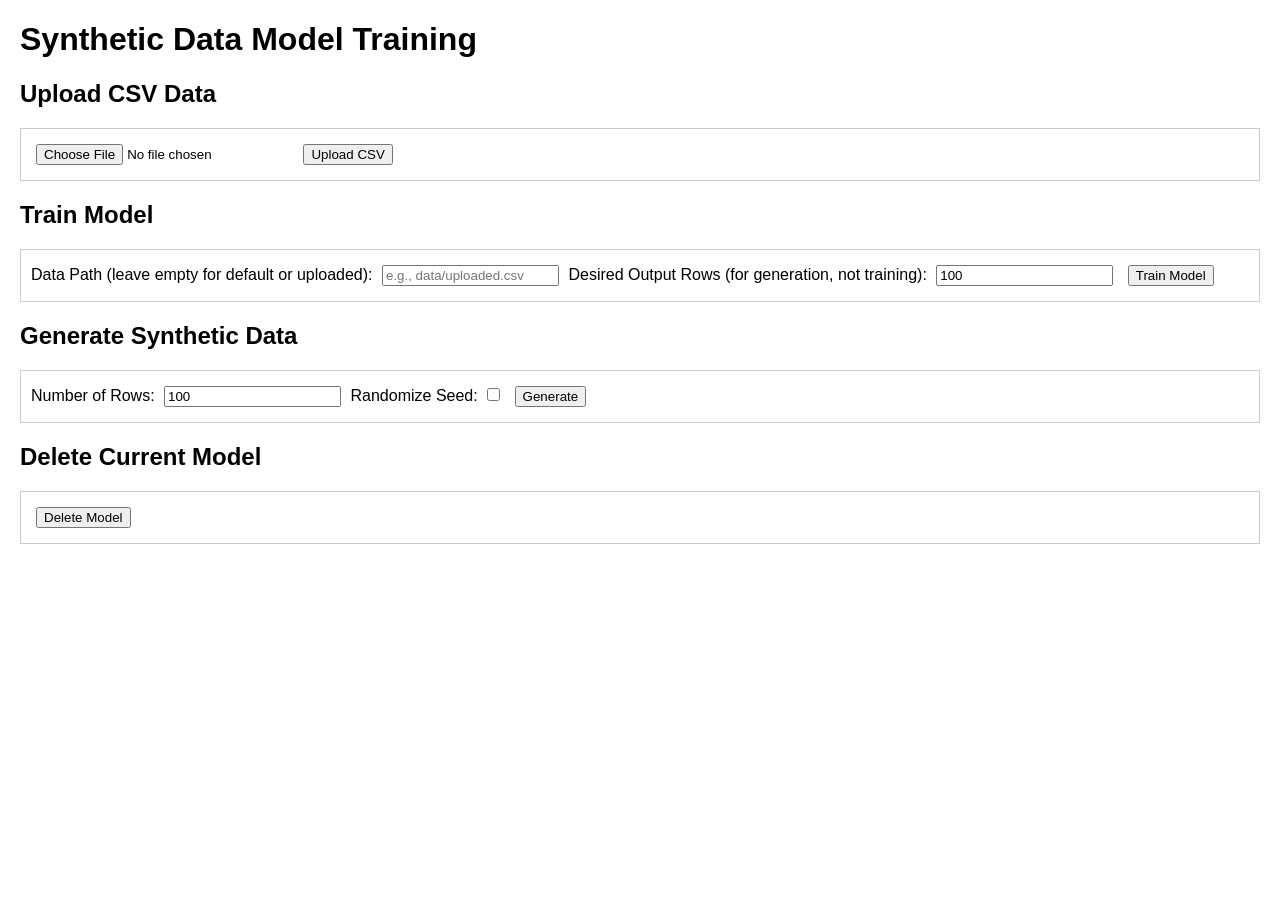
==== synthetic-data-service/static/index.html @ cf42f37c "added pyhton syntheic data service which is abel to train models to generate synthethic data based o" ====
<!DOCTYPE html>
<html lang="en">
<head>
    <meta charset="UTF-8">
    <meta name="viewport" content="width=device-width, initial-scale=1.0">
    <title>Synthetic Data Model Training</title>
    <style>
        body { font-family: Arial, sans-serif; margin: 20px; }
        form { margin-bottom: 20px; padding: 10px; border: 1px solid #ccc; }
        input, button { margin: 5px; }
        #status { margin-top: 20px; }
    </style>
</head>
<body>
    <h1>Synthetic Data Model Training</h1>

    <h2>Upload CSV Data</h2>
    <form id="uploadForm" enctype="multipart/form-data">
        <input type="file" name="file" accept=".csv" required>
        <button type="submit">Upload CSV</button>
    </form>

    <h2>Train Model</h2>
    <form id="trainForm">
        <label>Data Path (leave empty for default or uploaded):</label>
        <input type="text" name="data_path" placeholder="e.g., data/uploaded.csv">
        <label>Desired Output Rows (for generation, not training):</label>
        <input type="number" name="num_rows" value="100" min="1">
        <button type="submit">Train Model</button>
    </form>

    <h2>Generate Synthetic Data</h2>
    <form id="generateForm">
        <label>Number of Rows:</label>
        <input type="number" name="num_rows" value="100" min="1" required>
        <label>Randomize Seed:</label>
        <input type="checkbox" name="randomize_seed">
        <button type="submit">Generate</button>
    </form>
    <div id="downloadLink" style="margin-top: 10px;"></div>
    <pre id="generatedData"></pre>

    <h2>Delete Current Model</h2>
    <form id="deleteForm">
        <button type="submit">Delete Model</button>
    </form>

    <div id="status"></div>

    <script>
        const api = async (path, options = {}) => {
            const response = await fetch(path, options);
            if (!response.ok) throw new Error(await response.text());
            return response.json();
        };

        document.getElementById('uploadForm').addEventListener('submit', async (e) => {
            e.preventDefault();
            const formData = new FormData(e.target);
            try {
                const result = await fetch('/upload', { method: 'POST', body: formData });
                const data = await result.json();
                document.getElementById('status').textContent = JSON.stringify(data, null, 2);
            } catch (error) {
                document.getElementById('status').textContent = 'Error: ' + error.message;
            }
        });

        document.getElementById('trainForm').addEventListener('submit', async (e) => {
            e.preventDefault();
            const formData = new FormData(e.target);
            const payload = {
                data_path: formData.get('data_path') || null,
                save_model: true
            };
            try {
                const result = await api('/train', {
                    method: 'POST',
                    headers: { 'Content-Type': 'application/json' },
                    body: JSON.stringify(payload)
                });
                document.getElementById('status').textContent = JSON.stringify(result, null, 2);
            } catch (error) {
                document.getElementById('status').textContent = 'Error: ' + error.message;
            }
        });

        document.getElementById('generateForm').addEventListener('submit', async (e) => {
            e.preventDefault();
            const formData = new FormData(e.target);
            const payload = {
                num_rows: parseInt(formData.get('num_rows')),
                randomize_seed: formData.has('randomize_seed')
            };
            try {
                const result = await api('/generate', {
                    method: 'POST',
                    headers: { 'Content-Type': 'application/json' },
                    body: JSON.stringify(payload)
                });
                document.getElementById('generatedData').textContent = JSON.stringify(result.data, null, 2);
                document.getElementById('downloadLink').innerHTML = `<a href="/download/${result.filename}" target="_blank">Download JSON: ${result.filename}</a>`;
                document.getElementById('status').textContent = 'Generated successfully';
            } catch (error) {
                document.getElementById('status').textContent = 'Error: ' + error.message;
            }
        });

        document.getElementById('deleteForm').addEventListener('submit', async (e) => {
            e.preventDefault();
            try {
                const result = await api('/delete', { method: 'POST' });
                document.getElementById('status').textContent = JSON.stringify(result, null, 2);
            } catch (error) {
                document.getElementById('status').textContent = 'Error: ' + error.message;
            }
        });
    </script>
</body>
</html>
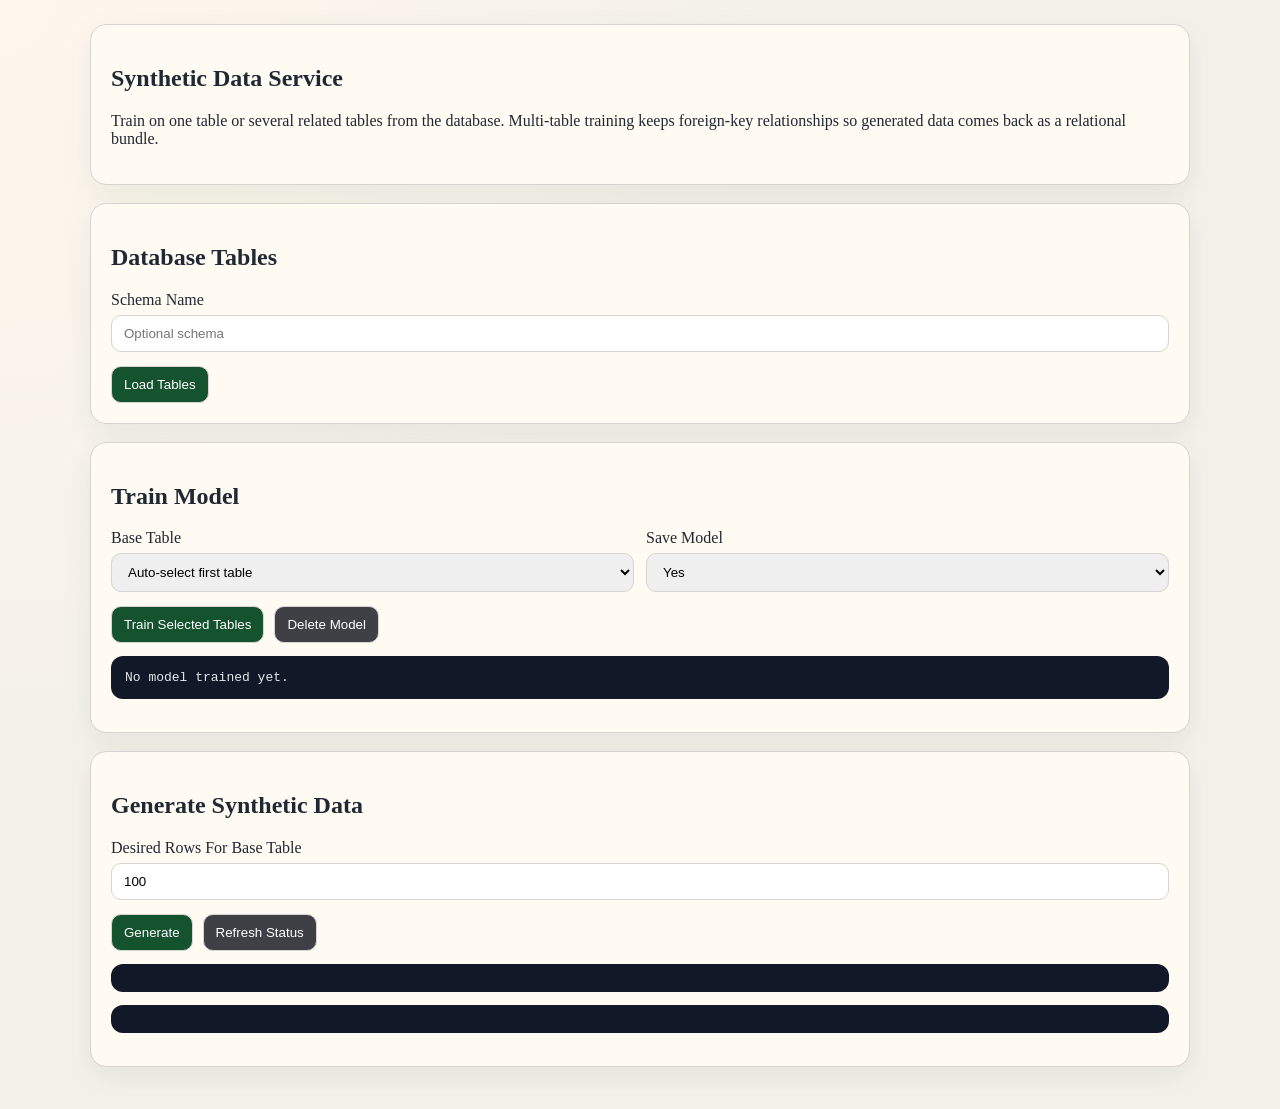
==== commit db6d6d5b: "multi table support added - porblem with total computation. Question if it is even needed...." ====
--- a/synthetic-data-service/static/index.html
+++ b/synthetic-data-service/static/index.html
@@ -3,118 +3,276 @@
 <head>
     <meta charset="UTF-8">
     <meta name="viewport" content="width=device-width, initial-scale=1.0">
-    <title>Synthetic Data Model Training</title>
+    <title>Synthetic Data Service</title>
     <style>
-        body { font-family: Arial, sans-serif; margin: 20px; }
-        form { margin-bottom: 20px; padding: 10px; border: 1px solid #ccc; }
-        input, button { margin: 5px; }
-        #status { margin-top: 20px; }
+        :root {
+            --bg: #f4f1ea;
+            --panel: #fffaf2;
+            --ink: #1f2933;
+            --accent: #14532d;
+            --line: #d6d3d1;
+        }
+        body {
+            margin: 0;
+            font-family: Georgia, "Times New Roman", serif;
+            background: radial-gradient(circle at top left, #fff7ed, var(--bg) 45%);
+            color: var(--ink);
+        }
+        main {
+            max-width: 1100px;
+            margin: 0 auto;
+            padding: 24px;
+        }
+        .panel {
+            background: var(--panel);
+            border: 1px solid var(--line);
+            border-radius: 16px;
+            padding: 20px;
+            margin-bottom: 18px;
+            box-shadow: 0 10px 30px rgba(20, 83, 45, 0.08);
+        }
+        .grid {
+            display: grid;
+            grid-template-columns: repeat(auto-fit, minmax(220px, 1fr));
+            gap: 12px;
+        }
+        label {
+            display: block;
+            margin-bottom: 8px;
+        }
+        input, button, select {
+            width: 100%;
+            box-sizing: border-box;
+            padding: 10px 12px;
+            margin-top: 6px;
+            border: 1px solid var(--line);
+            border-radius: 10px;
+        }
+        button {
+            background: var(--accent);
+            color: white;
+            cursor: pointer;
+        }
+        button.secondary {
+            background: #3f3f46;
+        }
+        .actions {
+            display: flex;
+            gap: 10px;
+            flex-wrap: wrap;
+        }
+        .actions button {
+            width: auto;
+        }
+        .table-list {
+            columns: 2;
+        }
+        pre {
+            white-space: pre-wrap;
+            word-break: break-word;
+            background: #111827;
+            color: #e5e7eb;
+            padding: 14px;
+            border-radius: 12px;
+            overflow: auto;
+        }
+        @media (max-width: 700px) {
+            .table-list {
+                columns: 1;
+            }
+        }
     </style>
 </head>
 <body>
-    <h1>Synthetic Data Model Training</h1>
-
-    <h2>Upload CSV Data</h2>
-    <form id="uploadForm" enctype="multipart/form-data">
-        <input type="file" name="file" accept=".csv" required>
-        <button type="submit">Upload CSV</button>
-    </form>
-
-    <h2>Train Model</h2>
-    <form id="trainForm">
-        <label>Data Path (leave empty for default or uploaded):</label>
-        <input type="text" name="data_path" placeholder="e.g., data/uploaded.csv">
-        <label>Desired Output Rows (for generation, not training):</label>
-        <input type="number" name="num_rows" value="100" min="1">
-        <button type="submit">Train Model</button>
-    </form>
-
-    <h2>Generate Synthetic Data</h2>
-    <form id="generateForm">
-        <label>Number of Rows:</label>
-        <input type="number" name="num_rows" value="100" min="1" required>
-        <label>Randomize Seed:</label>
-        <input type="checkbox" name="randomize_seed">
-        <button type="submit">Generate</button>
-    </form>
-    <div id="downloadLink" style="margin-top: 10px;"></div>
-    <pre id="generatedData"></pre>
-
-    <h2>Delete Current Model</h2>
-    <form id="deleteForm">
-        <button type="submit">Delete Model</button>
-    </form>
-
-    <div id="status"></div>
-
-    <script>
-        const api = async (path, options = {}) => {
-            const response = await fetch(path, options);
-            if (!response.ok) throw new Error(await response.text());
-            return response.json();
-        };
-
-        document.getElementById('uploadForm').addEventListener('submit', async (e) => {
-            e.preventDefault();
-            const formData = new FormData(e.target);
-            try {
-                const result = await fetch('/upload', { method: 'POST', body: formData });
-                const data = await result.json();
-                document.getElementById('status').textContent = JSON.stringify(data, null, 2);
-            } catch (error) {
-                document.getElementById('status').textContent = 'Error: ' + error.message;
-            }
-        });
-
-        document.getElementById('trainForm').addEventListener('submit', async (e) => {
-            e.preventDefault();
-            const formData = new FormData(e.target);
-            const payload = {
-                data_path: formData.get('data_path') || null,
-                save_model: true
-            };
-            try {
-                const result = await api('/train', {
-                    method: 'POST',
-                    headers: { 'Content-Type': 'application/json' },
-                    body: JSON.stringify(payload)
-                });
-                document.getElementById('status').textContent = JSON.stringify(result, null, 2);
-            } catch (error) {
-                document.getElementById('status').textContent = 'Error: ' + error.message;
-            }
-        });
-
-        document.getElementById('generateForm').addEventListener('submit', async (e) => {
-            e.preventDefault();
-            const formData = new FormData(e.target);
-            const payload = {
-                num_rows: parseInt(formData.get('num_rows')),
-                randomize_seed: formData.has('randomize_seed')
-            };
-            try {
-                const result = await api('/generate', {
-                    method: 'POST',
-                    headers: { 'Content-Type': 'application/json' },
-                    body: JSON.stringify(payload)
-                });
-                document.getElementById('generatedData').textContent = JSON.stringify(result.data, null, 2);
-                document.getElementById('downloadLink').innerHTML = `<a href="/download/${result.filename}" target="_blank">Download JSON: ${result.filename}</a>`;
-                document.getElementById('status').textContent = 'Generated successfully';
-            } catch (error) {
-                document.getElementById('status').textContent = 'Error: ' + error.message;
-            }
-        });
-
-        document.getElementById('deleteForm').addEventListener('submit', async (e) => {
-            e.preventDefault();
-            try {
-                const result = await api('/delete', { method: 'POST' });
-                document.getElementById('status').textContent = JSON.stringify(result, null, 2);
-            } catch (error) {
-                document.getElementById('status').textContent = 'Error: ' + error.message;
-            }
-        });
-    </script>
+<main>
+    <section class="panel">
+        <h1>Synthetic Data Service</h1>
+        <p>
+            Train on one table or several related tables from the database. Multi-table training keeps
+            foreign-key relationships so generated data comes back as a relational bundle.
+        </p>
+    </section>
+
+    <section class="panel">
+        <h2>Database Tables</h2>
+        <div class="grid">
+            <label>
+                Schema Name
+                <input id="schemaName" placeholder="Optional schema">
+            </label>
+        </div>
+        <div class="actions">
+            <button id="listTablesBtn" type="button">Load Tables</button>
+        </div>
+        <div id="tableSelection" class="table-list"></div>
+    </section>
+
+    <section class="panel">
+        <h2>Train Model</h2>
+        <div class="grid">
+            <label>
+                Base Table
+                <select id="baseTableSelect">
+                    <option value="">Auto-select first table</option>
+                </select>
+            </label>
+            <label>
+                Save Model
+                <select id="saveModel">
+                    <option value="true">Yes</option>
+                    <option value="false">No</option>
+                </select>
+            </label>
+        </div>
+        <div class="actions">
+            <button id="trainBtn" type="button">Train Selected Tables</button>
+            <button id="deleteBtn" type="button" class="secondary">Delete Model</button>
+        </div>
+        <pre id="trainStatus">No model trained yet.</pre>
+    </section>
+
+    <section class="panel">
+        <h2>Generate Synthetic Data</h2>
+        <div class="grid">
+            <label>
+                Desired Rows For Base Table
+                <input id="numRows" type="number" min="1" value="100">
+            </label>
+        </div>
+        <div class="actions">
+            <button id="generateBtn" type="button">Generate</button>
+            <button id="statusBtn" type="button" class="secondary">Refresh Status</button>
+        </div>
+        <div id="downloadLink"></div>
+        <pre id="statusBox"></pre>
+        <pre id="generatedData"></pre>
+    </section>
+</main>
+
+<script>
+    const api = async (path, options = {}) => {
+        const response = await fetch(path, {
+            headers: { "Content-Type": "application/json", ...(options.headers || {}) },
+            ...options
+        });
+        const contentType = response.headers.get("content-type") || "";
+        const data = contentType.includes("application/json") ? await response.json() : await response.text();
+        if (!response.ok) {
+            throw new Error(typeof data === "string" ? data : (data.detail || JSON.stringify(data)));
+        }
+        return data;
+    };
+
+    const els = {
+        schemaName: document.getElementById("schemaName"),
+        listTablesBtn: document.getElementById("listTablesBtn"),
+        tableSelection: document.getElementById("tableSelection"),
+        baseTableSelect: document.getElementById("baseTableSelect"),
+        saveModel: document.getElementById("saveModel"),
+        trainBtn: document.getElementById("trainBtn"),
+        deleteBtn: document.getElementById("deleteBtn"),
+        trainStatus: document.getElementById("trainStatus"),
+        numRows: document.getElementById("numRows"),
+        generateBtn: document.getElementById("generateBtn"),
+        statusBtn: document.getElementById("statusBtn"),
+        statusBox: document.getElementById("statusBox"),
+        generatedData: document.getElementById("generatedData"),
+        downloadLink: document.getElementById("downloadLink")
+    };
+
+    function selectedTables() {
+        return Array.from(document.querySelectorAll("#tableSelection input:checked")).map((input) => input.value);
+    }
+
+    function refreshBaseTableOptions(tables) {
+        const current = els.baseTableSelect.value;
+        els.baseTableSelect.innerHTML = '<option value="">Auto-select first table</option>';
+        tables.forEach((table) => {
+            const option = document.createElement("option");
+            option.value = table;
+            option.textContent = table;
+            els.baseTableSelect.appendChild(option);
+        });
+        if (tables.includes(current)) {
+            els.baseTableSelect.value = current;
+        }
+    }
+
+    async function loadTables() {
+        const schemaName = els.schemaName.value.trim();
+        const path = schemaName ? `/tables?schema_name=${encodeURIComponent(schemaName)}` : "/tables";
+        const result = await api(path);
+        const tables = result.tables || [];
+        els.tableSelection.innerHTML = tables.map((table) =>
+            `<label><input type="checkbox" value="${table}"> ${table}</label>`
+        ).join("");
+        refreshBaseTableOptions(tables);
+    }
+
+    async function train() {
+        const tables = selectedTables();
+        if (!tables.length) {
+            throw new Error("Select at least one table for training.");
+        }
+
+        const result = await api("/train", {
+            method: "POST",
+            body: JSON.stringify({
+                table_names: tables,
+                schema_name: els.schemaName.value.trim() || null,
+                base_table: els.baseTableSelect.value || null,
+                save_model: els.saveModel.value === "true"
+            })
+        });
+        els.trainStatus.textContent = JSON.stringify(result, null, 2);
+        await refreshStatus();
+    }
+
+    async function generate() {
+        const result = await api("/generate", {
+            method: "POST",
+            body: JSON.stringify({
+                num_rows: Number(els.numRows.value),
+                randomize_seed: false
+            })
+        });
+        els.generatedData.textContent = JSON.stringify(result.data, null, 2);
+        els.downloadLink.innerHTML = result.filename
+            ? `<a href="/output/${result.filename}" target="_blank" rel="noopener">Open saved JSON: ${result.filename}</a>`
+            : "";
+        await refreshStatus();
+    }
+
+    async function refreshStatus() {
+        const result = await api("/status");
+        els.statusBox.textContent = JSON.stringify(result, null, 2);
+    }
+
+    async function deleteModel() {
+        const result = await api("/delete", { method: "POST" });
+        els.trainStatus.textContent = JSON.stringify(result, null, 2);
+        els.generatedData.textContent = "";
+        els.downloadLink.innerHTML = "";
+        await refreshStatus();
+    }
+
+    els.listTablesBtn.addEventListener("click", () => loadTables().catch((error) => {
+        els.trainStatus.textContent = error.message;
+    }));
+    els.trainBtn.addEventListener("click", () => train().catch((error) => {
+        els.trainStatus.textContent = error.message;
+    }));
+    els.generateBtn.addEventListener("click", () => generate().catch((error) => {
+        els.generatedData.textContent = error.message;
+    }));
+    els.statusBtn.addEventListener("click", () => refreshStatus().catch((error) => {
+        els.statusBox.textContent = error.message;
+    }));
+    els.deleteBtn.addEventListener("click", () => deleteModel().catch((error) => {
+        els.trainStatus.textContent = error.message;
+    }));
+
+    refreshStatus().catch(() => {});
+</script>
 </body>
-</html>+</html>
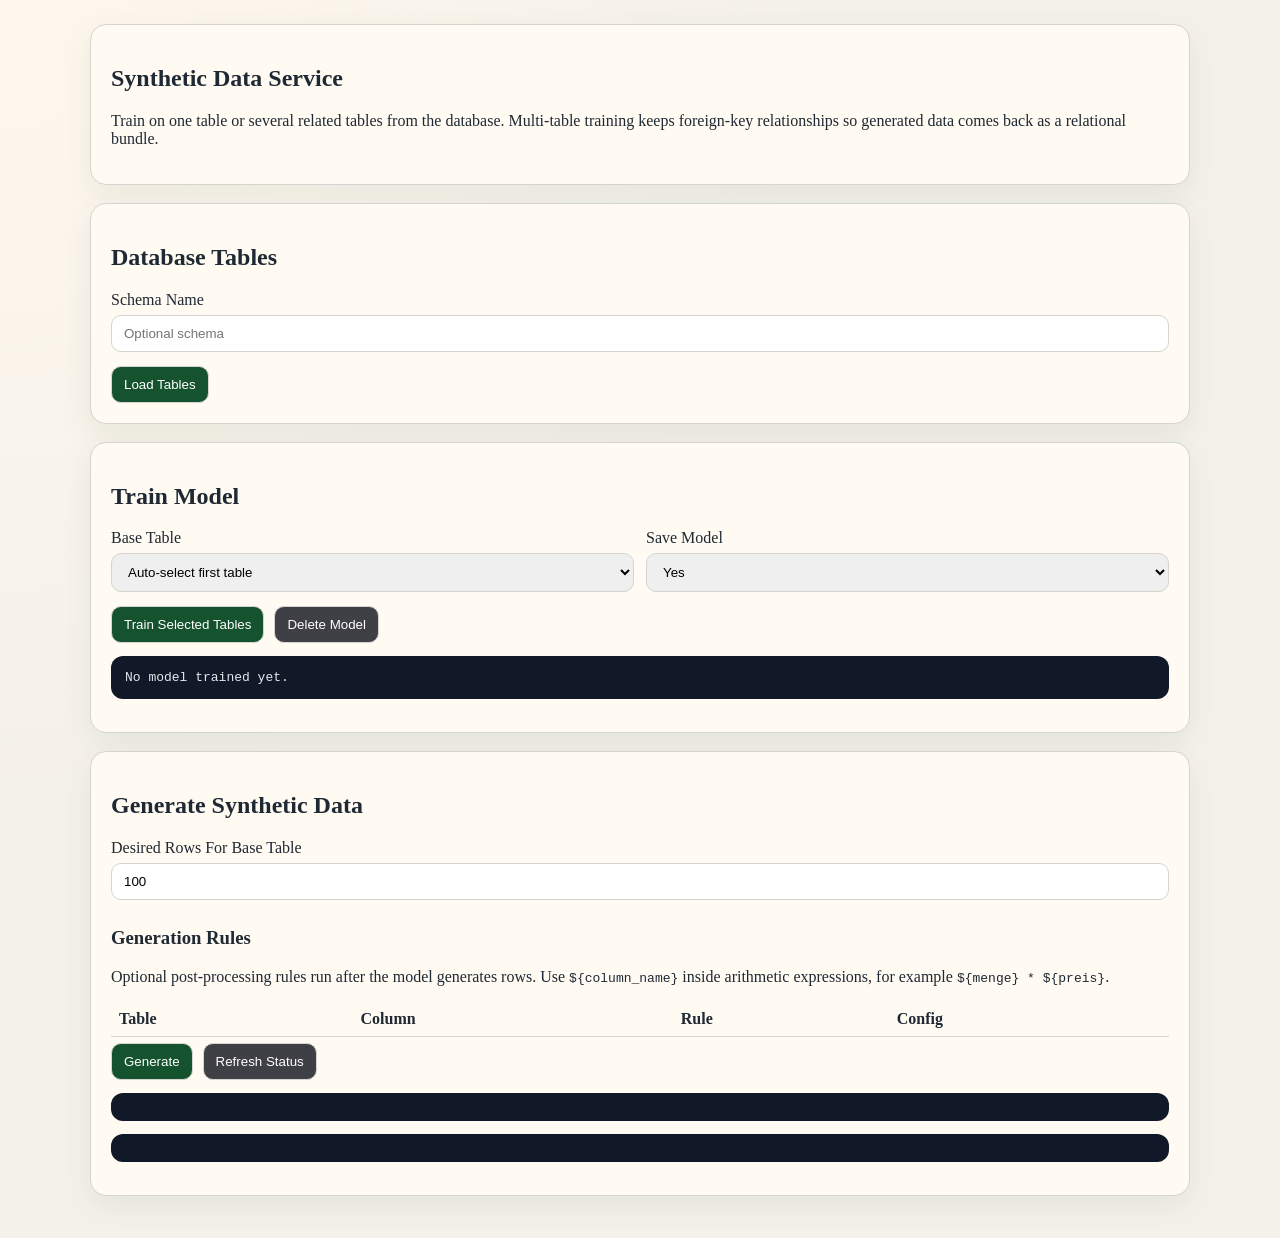
==== commit 25031ca8: "added rules for synthetic data" ====
--- a/synthetic-data-service/static/index.html
+++ b/synthetic-data-service/static/index.html
@@ -66,6 +66,26 @@
         }
         .table-list {
             columns: 2;
+        }
+        table {
+            width: 100%;
+            border-collapse: collapse;
+        }
+        th, td {
+            text-align: left;
+            border-bottom: 1px solid var(--line);
+            padding: 8px;
+            vertical-align: top;
+        }
+        .rule-config {
+            min-width: 240px;
+        }
+        .locked {
+            opacity: 0.6;
+        }
+        .muted {
+            color: #6b7280;
+            font-size: 0.85rem;
         }
         pre {
             white-space: pre-wrap;
@@ -139,6 +159,23 @@
                 <input id="numRows" type="number" min="1" value="100">
             </label>
         </div>
+        <h3>Generation Rules</h3>
+        <p>
+            Optional post-processing rules run after the model generates rows.
+            Use <code>${column_name}</code> inside arithmetic expressions, for example
+            <code>${menge} * ${preis}</code>.
+        </p>
+        <table>
+            <thead>
+                <tr>
+                    <th>Table</th>
+                    <th>Column</th>
+                    <th>Rule</th>
+                    <th>Config</th>
+                </tr>
+            </thead>
+            <tbody id="rulesBody"></tbody>
+        </table>
         <div class="actions">
             <button id="generateBtn" type="button">Generate</button>
             <button id="statusBtn" type="button" class="secondary">Refresh Status</button>
@@ -173,11 +210,17 @@
         deleteBtn: document.getElementById("deleteBtn"),
         trainStatus: document.getElementById("trainStatus"),
         numRows: document.getElementById("numRows"),
+        rulesBody: document.getElementById("rulesBody"),
         generateBtn: document.getElementById("generateBtn"),
         statusBtn: document.getElementById("statusBtn"),
         statusBox: document.getElementById("statusBox"),
         generatedData: document.getElementById("generatedData"),
         downloadLink: document.getElementById("downloadLink")
+    };
+    const state = {
+        primaryKeys: {},
+        relationships: [],
+        trainedColumns: {}
     };
 
     function selectedTables() {
@@ -228,12 +271,88 @@
         await refreshStatus();
     }
 
+    function protectedColumnsForTable(tableName) {
+        const protectedColumns = new Set();
+        const primaryKey = state.primaryKeys?.[tableName];
+        if (primaryKey) {
+            protectedColumns.add(primaryKey);
+        }
+        (state.relationships || []).forEach((relationship) => {
+            if (relationship.parent_table === tableName) {
+                protectedColumns.add(relationship.parent_key);
+            }
+            if (relationship.child_table === tableName) {
+                protectedColumns.add(relationship.child_key);
+            }
+        });
+        return protectedColumns;
+    }
+
+    function renderRules(trainedColumns) {
+        const body = els.rulesBody;
+        body.innerHTML = "";
+        if (!trainedColumns) {
+            return;
+        }
+
+        Object.entries(trainedColumns).forEach(([tableName, columns]) => {
+            const protectedColumns = protectedColumnsForTable(tableName);
+            columns.forEach((columnName) => {
+                const isLocked = protectedColumns.has(columnName);
+                const row = document.createElement("tr");
+                row.dataset.tableName = tableName;
+                row.dataset.columnName = columnName;
+                if (isLocked) {
+                    row.classList.add("locked");
+                }
+                row.innerHTML = `
+                    <td>${tableName}</td>
+                    <td>${columnName}${isLocked ? '<div class="muted">PK/FK locked</div>' : ""}</td>
+                    <td>
+                        <select class="rule-strategy" ${isLocked ? "disabled" : ""}>
+                            <option value="DEFAULT">DEFAULT</option>
+                            <option value="FIXED">FIXED</option>
+                            <option value="EXPRESSION">EXPRESSION</option>
+                            <option value="AGGREGATE">AGGREGATE</option>
+                        </select>
+                    </td>
+                    <td>
+                        <input class="rule-config" ${isLocked ? "disabled" : ""} placeholder="e.g. ${"${menge} * ${preis}"} or SUM(order_items.line_total BY order_id)">
+                    </td>
+                `;
+                body.appendChild(row);
+            });
+        });
+    }
+
+    function collectRules() {
+        const rulesByTable = {};
+        els.rulesBody.querySelectorAll("tr").forEach((row) => {
+            const strategy = row.querySelector(".rule-strategy").value;
+            const config = row.querySelector(".rule-config").value.trim();
+            if (strategy === "DEFAULT") {
+                return;
+            }
+            const tableName = row.dataset.tableName;
+            const columnName = row.dataset.columnName;
+            if (!rulesByTable[tableName]) {
+                rulesByTable[tableName] = {};
+            }
+            rulesByTable[tableName][columnName] = {
+                strategy,
+                config: config || null
+            };
+        });
+        return Object.keys(rulesByTable).length ? rulesByTable : null;
+    }
+
     async function generate() {
         const result = await api("/generate", {
             method: "POST",
             body: JSON.stringify({
                 num_rows: Number(els.numRows.value),
-                randomize_seed: false
+                randomize_seed: false,
+                column_rules_by_table: collectRules()
             })
         });
         els.generatedData.textContent = JSON.stringify(result.data, null, 2);
@@ -245,7 +364,11 @@
 
     async function refreshStatus() {
         const result = await api("/status");
+        state.primaryKeys = result.primary_keys || {};
+        state.relationships = result.relationships || [];
+        state.trainedColumns = result.trained_columns || {};
         els.statusBox.textContent = JSON.stringify(result, null, 2);
+        renderRules(result.trained_columns);
     }
 
     async function deleteModel() {
